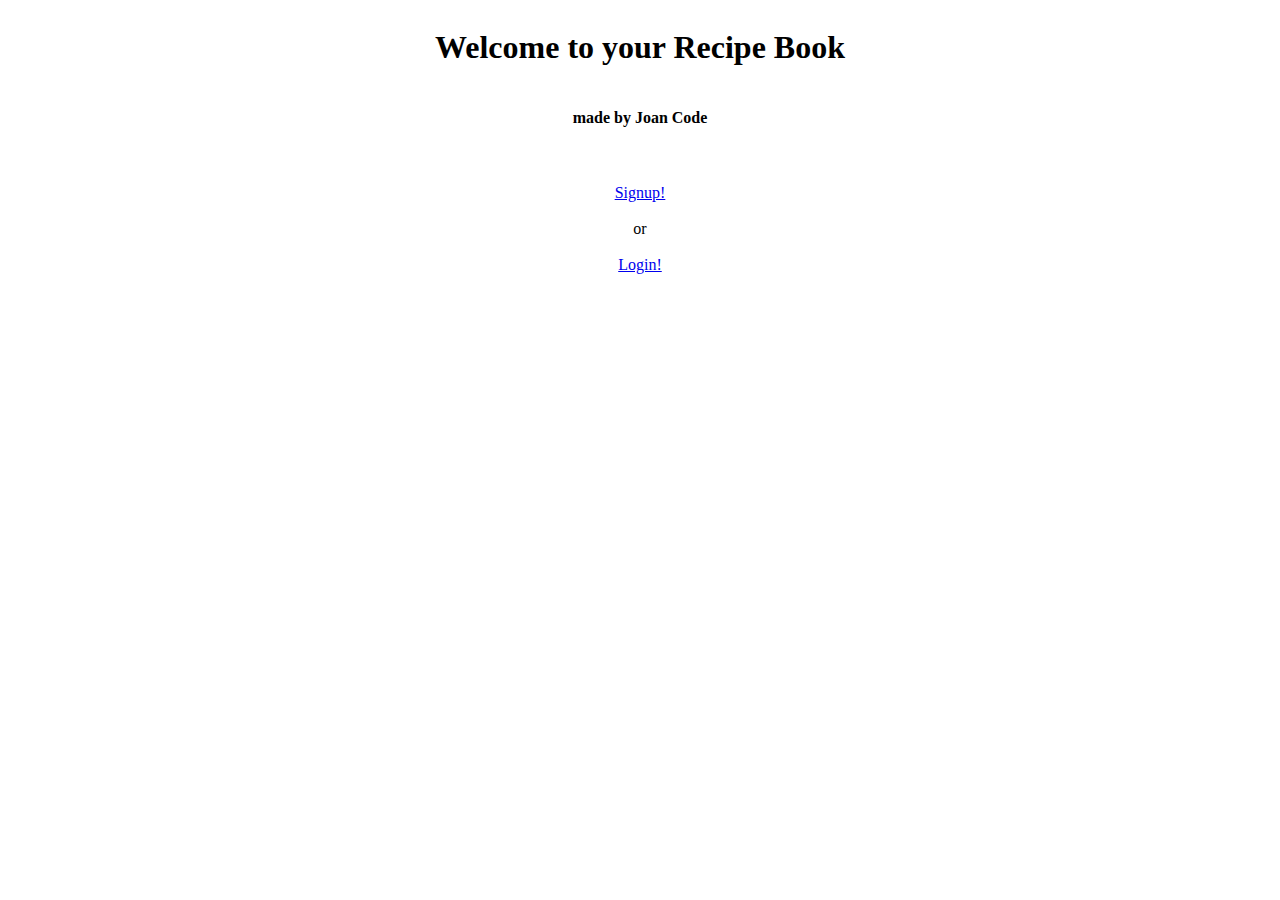
==== templates/android_start.html @ 48d4ee49 "add android start screen" ====
<!DOCTYPE html>
<html lang="en">
<head>
    <meta charset="UTF-8">
    <meta name="viewport" content="width=device-width, initial-scale=1.0">
    <title>Document</title>
</head>
<body style="align-items: center; display: flex; flex-direction: column">
    <h1>Welcome to your Recipe Book</h1>
    <h4>made by Joan Code</h4>
    <br><br>
    <a href="/signup">Signup!</a>
    <br>
    <a>or</a>
    <br>
    <a href="/login">Login!</a>
</body>
</html>
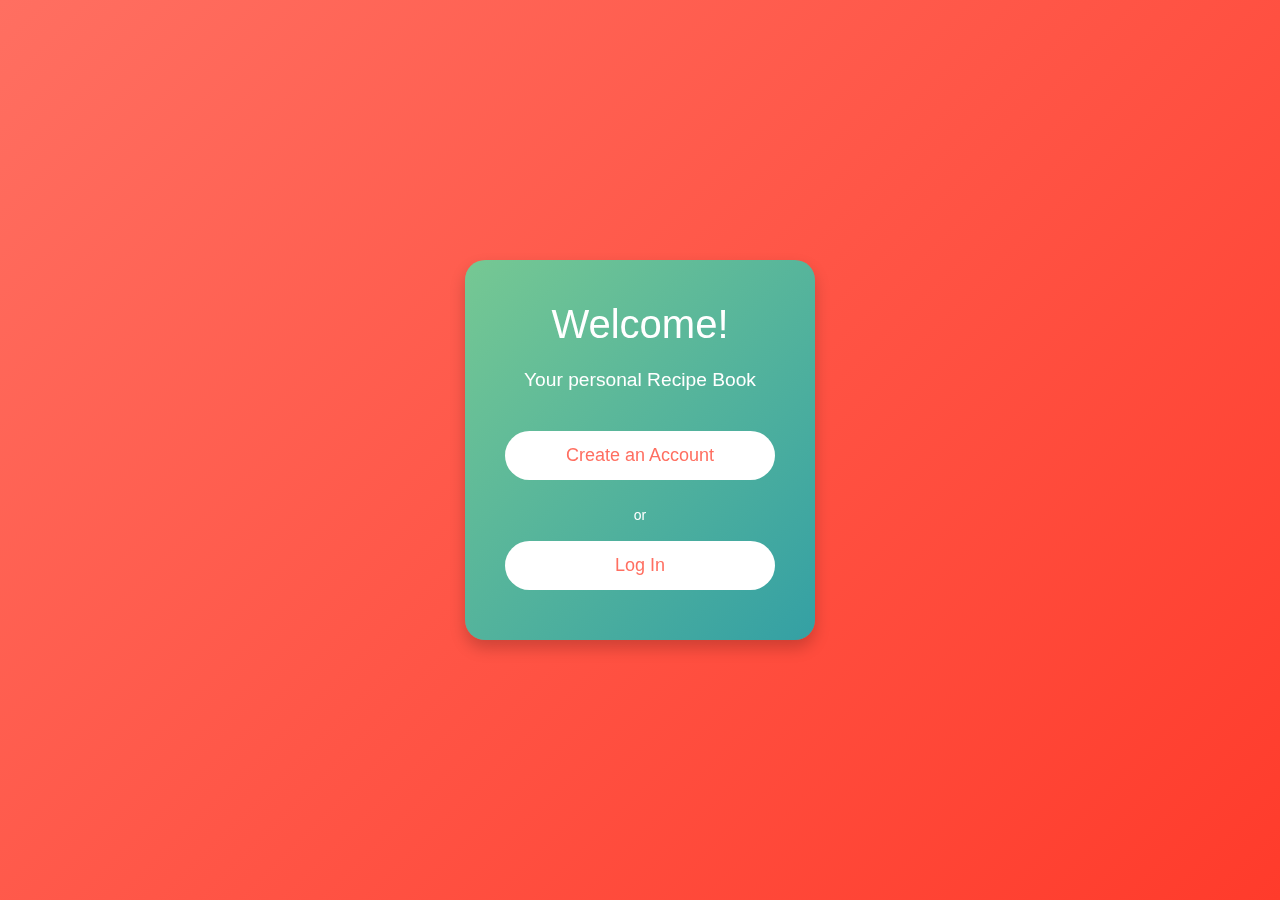
==== commit 809c7f5f: "add UI also to login and signup" ====
--- a/templates/android_start.html
+++ b/templates/android_start.html
@@ -3,16 +3,70 @@
 <head>
     <meta charset="UTF-8">
     <meta name="viewport" content="width=device-width, initial-scale=1.0">
-    <title>Document</title>
+    <title>Welcome to Recipe Book</title>
+    <link href="https://cdn.jsdelivr.net/npm/bootstrap@5.3.3/dist/css/bootstrap.min.css" rel="stylesheet" integrity="sha384-QWTKZyjpPEjISv5WaRU9OFeRpok6YctnYmDr5pNlyT2bRjXh0JMhjY6hW+ALEwIH" crossorigin="anonymous">
+    <style>
+        body {
+            display: flex;
+            justify-content: center;
+            align-items: center;
+            height: 100vh;
+            
+            background: linear-gradient(135deg, #ff6f61, #ff3b2b);
+            color: #fff;
+            font-family: 'Arial', sans-serif;
+            text-align: center;
+        }
+        .welcome-container {
+            background: linear-gradient(135deg, #76c893, #34a0a4);
+            background-color: rgba(255, 255, 255, 0.1);
+            backdrop-filter: blur(10px);
+            border-radius: 20px;
+            padding: 40px;
+            box-shadow: 0 8px 16px rgba(0, 0, 0, 0.2);
+            width: 100%;
+            max-width: 350px;
+        }
+        h1 {
+            font-size: 2.5rem;
+            margin-bottom: 20px;
+        }
+        h4 {
+            font-size: 1.2rem;
+            margin-bottom: 40px;
+            font-weight: 300;
+        }
+        .btn-custom {
+            background-color: #fff;
+            color: #ff6f61;
+            border-radius: 30px;
+            padding: 10px 20px;
+            font-size: 18px;
+            text-decoration: none;
+            transition: background-color 0.3s ease, color 0.3s ease;
+            display: inline-block;
+            width: 100%;
+            margin-bottom: 10px;
+        }
+        .btn-custom:hover {
+            background-color: #ff3b2b;
+            color: #fff;
+        }
+        .separator {
+            font-size: 14px;
+            margin: 15px 0;
+        }
+    </style>
 </head>
-<body style="align-items: center; display: flex; flex-direction: column">
-    <h1>Welcome to your Recipe Book</h1>
-    <h4>made by Joan Code</h4>
-    <br><br>
-    <a href="/signup">Signup!</a>
-    <br>
-    <a>or</a>
-    <br>
-    <a href="/login">Login!</a>
+<body>
+    <div class="welcome-container">
+        <h1>Welcome!</h1>
+        <h4>Your personal Recipe Book</h4>
+        <a href="/signup" class="btn btn-custom">Create an Account</a>
+        <div class="separator">or</div>
+        <a href="/login" class="btn btn-custom">Log In</a>
+    </div>
+
+    <script src="https://cdn.jsdelivr.net/npm/bootstrap@5.3.3/dist/js/bootstrap.bundle.min.js" integrity="sha384-YvpcrYf0tY3lHB60NNkmXc5s9fDVZLESaAA55NDzOxhy9GkcIdslK1eN7N6jIeHz" crossorigin="anonymous"></script>
 </body>
 </html>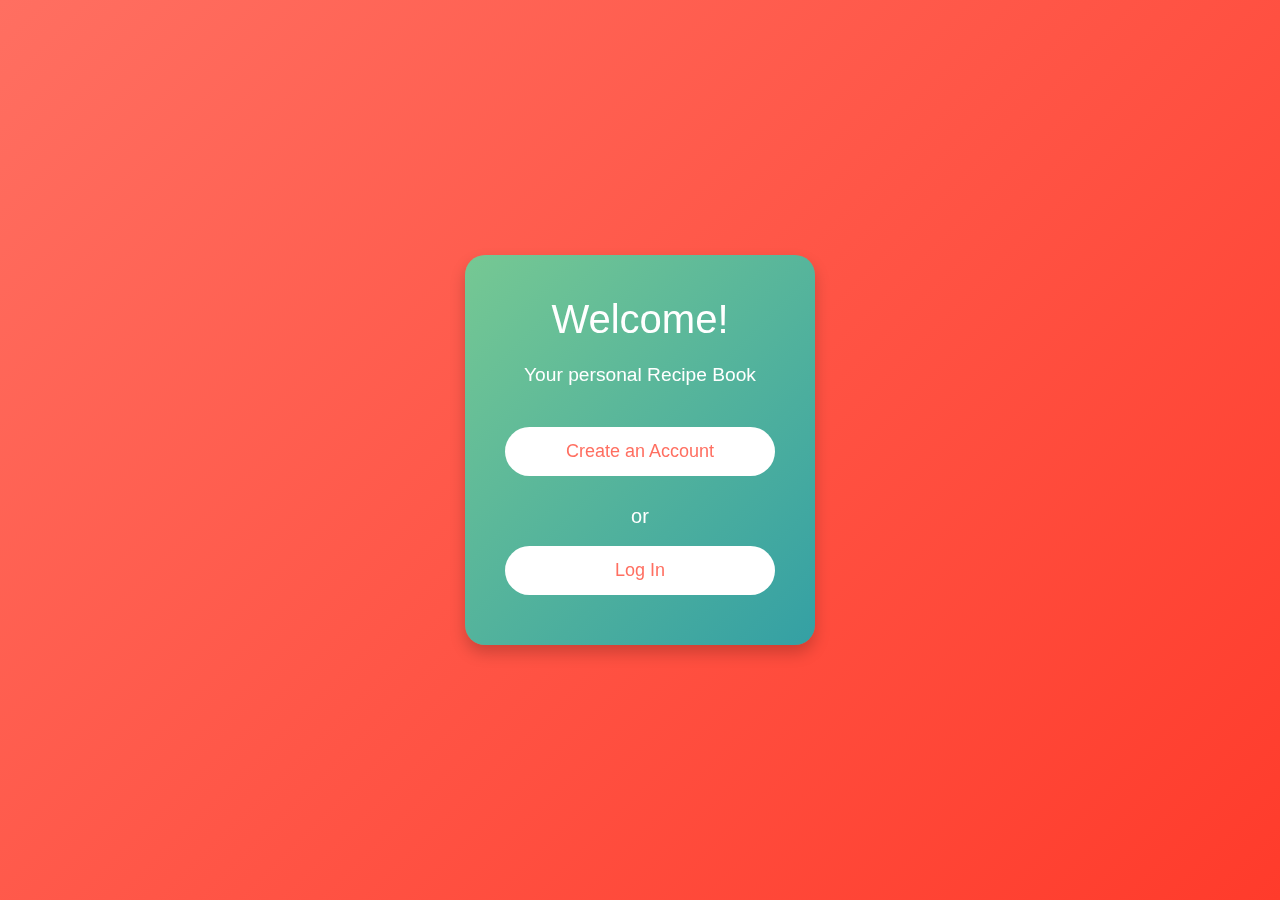
==== commit 53567842: "little bug changes" ====
--- a/templates/android_start.html
+++ b/templates/android_start.html
@@ -53,7 +53,7 @@
             color: #fff;
         }
         .separator {
-            font-size: 14px;
+            font-size: 20px;
             margin: 15px 0;
         }
     </style>
